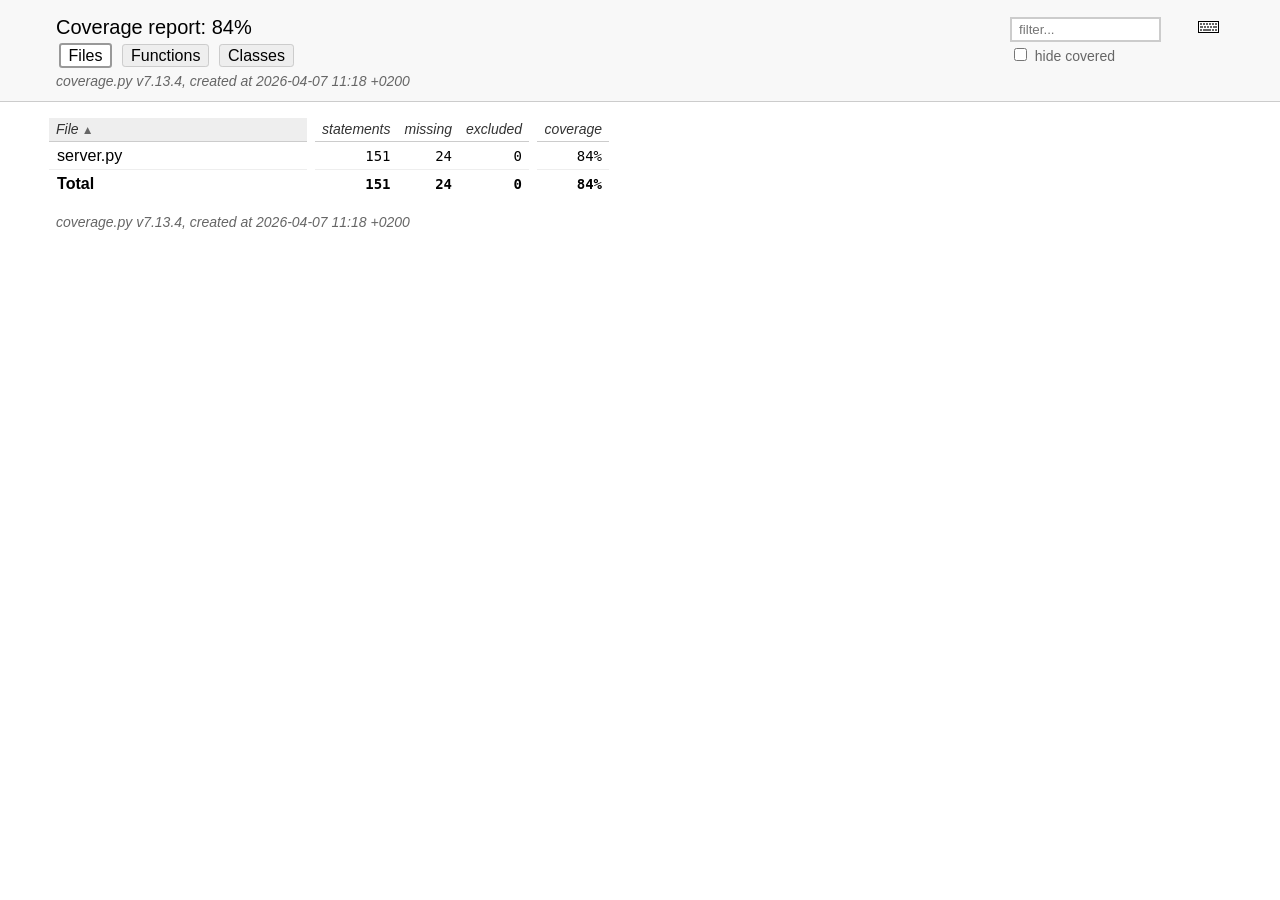
==== cov_html/index.html @ edddcdb3 "File change : add test coverage report" ====
<!DOCTYPE html>
<html lang="en">
<head>
    <meta http-equiv="Content-Type" content="text/html; charset=utf-8">
    <title>Coverage report</title>
    <link rel="icon" sizes="32x32" href="favicon_32_cb_c827f16f.png">
    <link rel="stylesheet" href="style_cb_5c747636.css" type="text/css">
    <script src="coverage_html_cb_188fc9a4.js" defer></script>
</head>
<body class="indexfile">
<header>
    <div class="content">
        <h1>Coverage report:
            <span class="pc_cov">84%</span>
        </h1>
        <aside id="help_panel_wrapper">
            <input id="help_panel_state" type="checkbox">
            <label for="help_panel_state">
                <img id="keyboard_icon" src="keybd_closed_cb_900cfef5.png" alt="Show/hide keyboard shortcuts">
            </label>
            <div id="help_panel">
                <p class="legend">Shortcuts on this page</p>
                <div class="keyhelp">
                    <p>
                        <kbd>f</kbd>
                        <kbd>s</kbd>
                        <kbd>m</kbd>
                        <kbd>x</kbd>
                        <kbd>c</kbd>
                        &nbsp; change column sorting
                    </p>
                    <p>
                        <kbd>[</kbd>
                        <kbd>]</kbd>
                        &nbsp; prev/next file
                    </p>
                    <p>
                        <kbd>?</kbd> &nbsp; show/hide this help
                    </p>
                </div>
            </div>
        </aside>
        <form id="filter_container">
            <input id="filter" type="text" value="" placeholder="filter...">
            <div>
                <input id="hide100" type="checkbox" >
                <label for="hide100">hide covered</label>
            </div>
        </form>
        <h2>
                <a class="button current">Files</a>
                <a class="button" href="function_index.html">Functions</a>
                <a class="button" href="class_index.html">Classes</a>
        </h2>
        <p class="text">
            <a class="nav" href="https://coverage.readthedocs.io/en/7.13.4">coverage.py v7.13.4</a>,
            created at 2026-04-07 11:18 +0200
        </p>
    </div>
</header>
<main id="index">
    <table class="index" data-sortable>
        <thead>
            <tr class="tablehead" title="Click to sort">
                <th id="file" class="name" aria-sort="none" data-shortcut="f">File<span class="arrows"></span></th>
                <th class="spacer">&nbsp;</th>
                <th id="statements" aria-sort="none" data-default-sort-order="descending" data-shortcut="s">statements<span class="arrows"></span></th>
                <th id="missing" aria-sort="none" data-default-sort-order="descending" data-shortcut="m">missing<span class="arrows"></span></th>
                <th id="excluded" aria-sort="none" data-default-sort-order="descending" data-shortcut="x">excluded<span class="arrows"></span></th>
                <th class="spacer">&nbsp;</th>
                <th id="coverage" aria-sort="none" data-shortcut="c">coverage<span class="arrows"></span></th>
            </tr>
        </thead>
        <tbody>
            <tr class="region">
                <td class="name"><a href="server_py.html">server.py</a></td>
                <td class="spacer">&nbsp;</td>
                <td>151</td>
                <td>24</td>
                <td>0</td>
                <td class="spacer">&nbsp;</td>
                <td data-ratio="127 151">84%</td>
            </tr>
        </tbody>
        <tfoot>
            <tr class="total">
                <td class="name">Total</td>
                <td class="spacer">&nbsp;</td>
                <td>151</td>
                <td>24</td>
                <td>0</td>
                <td class="spacer">&nbsp;</td>
                <td data-ratio="127 151">84%</td>
            </tr>
        </tfoot>
    </table>
    <p id="no_rows">
        No items found using the specified filter.
    </p>
</main>
<footer>
    <div class="content">
        <p>
            <a class="nav" href="https://coverage.readthedocs.io/en/7.13.4">coverage.py v7.13.4</a>,
            created at 2026-04-07 11:18 +0200
        </p>
    </div>
    <aside class="hidden">
        <a id="prevFileLink" class="nav" href="server_py.html"></a>
        <a id="nextFileLink" class="nav" href="server_py.html"></a>
        <button type="button" class="button_prev_file" data-shortcut="["></button>
        <button type="button" class="button_next_file" data-shortcut="]"></button>
        <button type="button" class="button_show_hide_help" data-shortcut="?"></button>
    </aside>
</footer>
</body>
</html>
---- cov_html/style_cb_5c747636.css ----
@charset "UTF-8";
/* Licensed under the Apache License: http://www.apache.org/licenses/LICENSE-2.0 */
/* For details: https://github.com/coveragepy/coveragepy/blob/main/NOTICE.txt */
/* Don't edit this .css file. Edit the .scss file instead! */
html, body, h1, h2, h3, p, table, td, th { margin: 0; padding: 0; border: 0; font-weight: inherit; font-style: inherit; font-size: 100%; font-family: inherit; vertical-align: baseline; }

body { font-family: -apple-system, BlinkMacSystemFont, "Segoe UI", Roboto, Ubuntu, Cantarell, "Helvetica Neue", sans-serif; font-size: 1em; background: #fff; color: #000; }

@media (prefers-color-scheme: dark) { body { background: #1e1e1e; } }

@media (prefers-color-scheme: dark) { body { color: #eee; } }

html > body { font-size: 16px; }

a:active, a:focus { outline: 2px dashed #007acc; }

p { font-size: .875em; line-height: 1.4em; }

table { border-collapse: collapse; }

td { vertical-align: top; }

table tr.hidden { display: none !important; }

p#no_rows { display: none; font-size: 1.15em; font-family: -apple-system, BlinkMacSystemFont, "Segoe UI", Roboto, Ubuntu, Cantarell, "Helvetica Neue", sans-serif; }

a.nav { text-decoration: none; color: inherit; }

a.nav:hover { text-decoration: underline; color: inherit; }

.hidden { display: none; }

header { background: #f8f8f8; width: 100%; z-index: 2; border-bottom: 1px solid #ccc; }

@media (prefers-color-scheme: dark) { header { background: black; } }

@media (prefers-color-scheme: dark) { header { border-color: #333; } }

header .content { padding: 1rem 3.5rem; }

header h2 { margin-top: .5em; font-size: 1em; }

header h2 a.button { font-family: inherit; font-size: inherit; border: 1px solid; border-radius: .2em; background: #eee; color: inherit; text-decoration: none; padding: .1em .5em; margin: 1px calc(.1em + 1px); cursor: pointer; border-color: #ccc; }

@media (prefers-color-scheme: dark) { header h2 a.button { background: #333; } }

@media (prefers-color-scheme: dark) { header h2 a.button { border-color: #444; } }

header h2 a.button.current { border: 2px solid; background: #fff; border-color: #999; cursor: default; }

@media (prefers-color-scheme: dark) { header h2 a.button.current { background: #1e1e1e; } }

@media (prefers-color-scheme: dark) { header h2 a.button.current { border-color: #777; } }

header p.text { margin: .5em 0 -.5em; color: #666; font-style: italic; }

@media (prefers-color-scheme: dark) { header p.text { color: #aaa; } }

header.sticky { position: fixed; left: 0; right: 0; height: 2.5em; }

header.sticky .text { display: none; }

header.sticky h1, header.sticky h2 { font-size: 1em; margin-top: 0; display: inline-block; }

header.sticky .content { padding: 0.5rem 3.5rem; }

header.sticky .content p { font-size: 1em; }

header.sticky ~ #source { padding-top: 6.5em; }

main { position: relative; z-index: 1; }

footer { margin: 1rem 3.5rem; }

footer .content { padding: 0; color: #666; font-style: italic; }

@media (prefers-color-scheme: dark) { footer .content { color: #aaa; } }

#index { margin: 1rem 0 0 3.5rem; }

h1 { font-size: 1.25em; display: inline-block; }

#filter_container { float: right; margin: 0 2em 0 0; line-height: 1.66em; }

#filter_container #filter { width: 10em; padding: 0.2em 0.5em; border: 2px solid #ccc; background: #fff; color: #000; }

@media (prefers-color-scheme: dark) { #filter_container #filter { border-color: #444; } }

@media (prefers-color-scheme: dark) { #filter_container #filter { background: #1e1e1e; } }

@media (prefers-color-scheme: dark) { #filter_container #filter { color: #eee; } }

#filter_container #filter:focus { border-color: #007acc; }

#filter_container :disabled ~ label { color: #ccc; }

@media (prefers-color-scheme: dark) { #filter_container :disabled ~ label { color: #444; } }

#filter_container label { font-size: .875em; color: #666; }

@media (prefers-color-scheme: dark) { #filter_container label { color: #aaa; } }

header button { font-family: inherit; font-size: inherit; border: 1px solid; border-radius: .2em; background: #eee; color: inherit; text-decoration: none; padding: .1em .5em; margin: 1px calc(.1em + 1px); cursor: pointer; border-color: #ccc; }

@media (prefers-color-scheme: dark) { header button { background: #333; } }

@media (prefers-color-scheme: dark) { header button { border-color: #444; } }

header button:active, header button:focus { outline: 2px dashed #007acc; }

header button.run { background: #eeffee; }

@media (prefers-color-scheme: dark) { header button.run { background: #373d29; } }

header button.run.show_run { background: #dfd; border: 2px solid #00dd00; margin: 0 .1em; }

@media (prefers-color-scheme: dark) { header button.run.show_run { background: #373d29; } }

header button.mis { background: #ffeeee; }

@media (prefers-color-scheme: dark) { header button.mis { background: #4b1818; } }

header button.mis.show_mis { background: #fdd; border: 2px solid #ff0000; margin: 0 .1em; }

@media (prefers-color-scheme: dark) { header button.mis.show_mis { background: #4b1818; } }

header button.exc { background: #f7f7f7; }

@media (prefers-color-scheme: dark) { header button.exc { background: #333; } }

header button.exc.show_exc { background: #eee; border: 2px solid #808080; margin: 0 .1em; }

@media (prefers-color-scheme: dark) { header button.exc.show_exc { background: #333; } }

header button.par { background: #ffffd5; }

@media (prefers-color-scheme: dark) { header button.par { background: #650; } }

header button.par.show_par { background: #ffa; border: 2px solid #bbbb00; margin: 0 .1em; }

@media (prefers-color-scheme: dark) { header button.par.show_par { background: #650; } }

#help_panel, #source p .annotate.long { display: none; position: absolute; z-index: 999; background: #ffffcc; border: 1px solid #888; border-radius: .2em; color: #333; padding: .25em .5em; }

#source p .annotate.long { white-space: normal; float: right; top: 1.75em; right: 1em; height: auto; }

#help_panel_wrapper { float: right; position: relative; }

#keyboard_icon { margin: 5px; }

#help_panel_state { display: none; }

#help_panel { top: 25px; right: 0; padding: .75em; border: 1px solid #883; color: #333; }

#help_panel .keyhelp p { margin-top: .75em; }

#help_panel .legend { font-style: italic; margin-bottom: 1em; }

.indexfile #help_panel { width: 25em; }

.pyfile #help_panel { width: 18em; }

#help_panel_state:checked ~ #help_panel { display: block; }

kbd { border: 1px solid black; border-color: #888 #333 #333 #888; padding: .1em .35em; font-family: SFMono-Regular, Menlo, Monaco, Consolas, monospace; font-weight: bold; background: #eee; border-radius: 3px; }

#source { padding: 1em 0 1em 3.5rem; font-family: SFMono-Regular, Menlo, Monaco, Consolas, monospace; }

#source p { position: relative; white-space: pre; }

#source p * { box-sizing: border-box; }

#source p .n { float: left; text-align: right; width: 3.5rem; box-sizing: border-box; margin-left: -3.5rem; padding-right: 1em; color: #999; user-select: none; }

@media (prefers-color-scheme: dark) { #source p .n { color: #777; } }

#source p .n.highlight { background: #ffdd00; }

#source p .n a { scroll-margin-top: 6em; text-decoration: none; color: #999; }

@media (prefers-color-scheme: dark) { #source p .n a { color: #777; } }

#source p .n a:hover { text-decoration: underline; color: #999; }

@media (prefers-color-scheme: dark) { #source p .n a:hover { color: #777; } }

#source p .t { display: inline-block; width: 100%; box-sizing: border-box; margin-left: -.5em; padding-left: 0.3em; border-left: 0.2em solid #fff; }

@media (prefers-color-scheme: dark) { #source p .t { border-color: #1e1e1e; } }

#source p .t:hover { background: #f2f2f2; }

@media (prefers-color-scheme: dark) { #source p .t:hover { background: #282828; } }

#source p .t:hover ~ .r .annotate.long { display: block; }

#source p .t .com { color: #008000; font-style: italic; line-height: 1px; }

@media (prefers-color-scheme: dark) { #source p .t .com { color: #6a9955; } }

#source p .t .key { font-weight: bold; line-height: 1px; }

#source p .t .str, #source p .t .fst { color: #0451a5; }

@media (prefers-color-scheme: dark) { #source p .t .str, #source p .t .fst { color: #9cdcfe; } }

#source p.mis .t { border-left: 0.2em solid #ff0000; }

#source p.mis.show_mis .t { background: #fdd; }

@media (prefers-color-scheme: dark) { #source p.mis.show_mis .t { background: #4b1818; } }

#source p.mis.show_mis .t:hover { background: #f2d2d2; }

@media (prefers-color-scheme: dark) { #source p.mis.show_mis .t:hover { background: #532323; } }

#source p.mis.mis2 .t { border-left: 0.2em dotted #ff0000; }

#source p.mis.mis2.show_mis .t { background: #ffeeee; }

@media (prefers-color-scheme: dark) { #source p.mis.mis2.show_mis .t { background: #351b1b; } }

#source p.mis.mis2.show_mis .t:hover { background: #f2d2d2; }

@media (prefers-color-scheme: dark) { #source p.mis.mis2.show_mis .t:hover { background: #532323; } }

#source p.run .t { border-left: 0.2em solid #00dd00; }

#source p.run.show_run .t { background: #dfd; }

@media (prefers-color-scheme: dark) { #source p.run.show_run .t { background: #373d29; } }

#source p.run.show_run .t:hover { background: #d2f2d2; }

@media (prefers-color-scheme: dark) { #source p.run.show_run .t:hover { background: #404633; } }

#source p.run.run2 .t { border-left: 0.2em dotted #00dd00; }

#source p.run.run2.show_run .t { background: #eeffee; }

@media (prefers-color-scheme: dark) { #source p.run.run2.show_run .t { background: #2b2e24; } }

#source p.run.run2.show_run .t:hover { background: #d2f2d2; }

@media (prefers-color-scheme: dark) { #source p.run.run2.show_run .t:hover { background: #404633; } }

#source p.exc .t { border-left: 0.2em solid #808080; }

#source p.exc.show_exc .t { background: #eee; }

@media (prefers-color-scheme: dark) { #source p.exc.show_exc .t { background: #333; } }

#source p.exc.show_exc .t:hover { background: #e2e2e2; }

@media (prefers-color-scheme: dark) { #source p.exc.show_exc .t:hover { background: #3c3c3c; } }

#source p.exc.exc2 .t { border-left: 0.2em dotted #808080; }

#source p.exc.exc2.show_exc .t { background: #f7f7f7; }

@media (prefers-color-scheme: dark) { #source p.exc.exc2.show_exc .t { background: #292929; } }

#source p.exc.exc2.show_exc .t:hover { background: #e2e2e2; }

@media (prefers-color-scheme: dark) { #source p.exc.exc2.show_exc .t:hover { background: #3c3c3c; } }

#source p.par .t { border-left: 0.2em solid #bbbb00; }

#source p.par.show_par .t { background: #ffa; }

@media (prefers-color-scheme: dark) { #source p.par.show_par .t { background: #650; } }

#source p.par.show_par .t:hover { background: #f2f2a2; }

@media (prefers-color-scheme: dark) { #source p.par.show_par .t:hover { background: #6d5d0c; } }

#source p.par.par2 .t { border-left: 0.2em dotted #bbbb00; }

#source p.par.par2.show_par .t { background: #ffffd5; }

@media (prefers-color-scheme: dark) { #source p.par.par2.show_par .t { background: #423a0f; } }

#source p.par.par2.show_par .t:hover { background: #f2f2a2; }

@media (prefers-color-scheme: dark) { #source p.par.par2.show_par .t:hover { background: #6d5d0c; } }

#source p .r { position: absolute; top: 0; right: 2.5em; font-family: -apple-system, BlinkMacSystemFont, "Segoe UI", Roboto, Ubuntu, Cantarell, "Helvetica Neue", sans-serif; }

#source p .annotate { font-family: -apple-system, BlinkMacSystemFont, "Segoe UI", Roboto, Ubuntu, Cantarell, "Helvetica Neue", sans-serif; color: #666; padding-right: .5em; }

@media (prefers-color-scheme: dark) { #source p .annotate { color: #ddd; } }

#source p .annotate.short:hover ~ .long { display: block; }

#source p .annotate.long { width: 30em; right: 2.5em; }

#source p input { display: none; }

#source p input ~ .r label.ctx { cursor: pointer; border-radius: .25em; }

#source p input ~ .r label.ctx::before { content: "▶ "; }

#source p input ~ .r label.ctx:hover { background: #e8f4ff; color: #666; }

@media (prefers-color-scheme: dark) { #source p input ~ .r label.ctx:hover { background: #0f3a42; } }

@media (prefers-color-scheme: dark) { #source p input ~ .r label.ctx:hover { color: #aaa; } }

#source p input:checked ~ .r label.ctx { background: #d0e8ff; color: #666; border-radius: .75em .75em 0 0; padding: 0 .5em; margin: -.25em 0; }

@media (prefers-color-scheme: dark) { #source p input:checked ~ .r label.ctx { background: #056; } }

@media (prefers-color-scheme: dark) { #source p input:checked ~ .r label.ctx { color: #aaa; } }

#source p input:checked ~ .r label.ctx::before { content: "▼ "; }

#source p input:checked ~ .ctxs { padding: .25em .5em; overflow-y: scroll; max-height: 10.5em; }

#source p label.ctx { color: #999; display: inline-block; padding: 0 .5em; font-size: .8333em; }

@media (prefers-color-scheme: dark) { #source p label.ctx { color: #777; } }

#source p .ctxs { display: block; max-height: 0; overflow-y: hidden; transition: all .2s; padding: 0 .5em; font-family: -apple-system, BlinkMacSystemFont, "Segoe UI", Roboto, Ubuntu, Cantarell, "Helvetica Neue", sans-serif; white-space: nowrap; background: #d0e8ff; border-radius: .25em; margin-right: 1.75em; text-align: right; }

@media (prefers-color-scheme: dark) { #source p .ctxs { background: #056; } }

#index { font-family: SFMono-Regular, Menlo, Monaco, Consolas, monospace; font-size: 0.875em; }

#index table.index { margin-left: -.5em; }

#index td, #index th { text-align: right; vertical-align: baseline; padding: .25em .5em; border-bottom: 1px solid #eee; }

@media (prefers-color-scheme: dark) { #index td, #index th { border-color: #333; } }

#index td.name, #index th.name { text-align: left; width: auto; font-family: -apple-system, BlinkMacSystemFont, "Segoe UI", Roboto, Ubuntu, Cantarell, "Helvetica Neue", sans-serif; min-width: 15em; }

#index td.left, #index th.left { text-align: left; }

#index td.spacer, #index th.spacer { border: none; padding: 0; }

#index td.spacer:hover, #index th.spacer:hover { background: inherit; }

#index th { font-family: -apple-system, BlinkMacSystemFont, "Segoe UI", Roboto, Ubuntu, Cantarell, "Helvetica Neue", sans-serif; font-style: italic; color: #333; border-color: #ccc; cursor: pointer; }

@media (prefers-color-scheme: dark) { #index th { color: #ddd; } }

@media (prefers-color-scheme: dark) { #index th { border-color: #444; } }

#index th:hover { background: #eee; }

@media (prefers-color-scheme: dark) { #index th:hover { background: #333; } }

#index th .arrows { color: #666; font-size: 85%; font-family: sans-serif; font-style: normal; pointer-events: none; }

#index th[aria-sort="ascending"], #index th[aria-sort="descending"] { white-space: nowrap; background: #eee; padding-left: .5em; }

@media (prefers-color-scheme: dark) { #index th[aria-sort="ascending"], #index th[aria-sort="descending"] { background: #333; } }

#index th[aria-sort="ascending"] .arrows::after { content: " ▲"; }

#index th[aria-sort="descending"] .arrows::after { content: " ▼"; }

#index tr.grouphead th { cursor: default; font-style: normal; border-color: #999; }

@media (prefers-color-scheme: dark) { #index tr.grouphead th { border-color: #777; } }

#index td.name { font-size: 1.15em; }

#index td.name a { text-decoration: none; color: inherit; }

#index td.name .no-noun { font-style: italic; }

#index tr.total td, #index tr.total_dynamic td { font-weight: bold; border-bottom: none; }

#index tr.region:hover { background: #eee; }

@media (prefers-color-scheme: dark) { #index tr.region:hover { background: #333; } }

#index tr.region:hover td.name { text-decoration: underline; color: inherit; }

#scroll_marker { position: fixed; z-index: 3; right: 0; top: 0; width: 16px; height: 100%; background: #fff; border-left: 1px solid #eee; will-change: transform; }

@media (prefers-color-scheme: dark) { #scroll_marker { background: #1e1e1e; } }

@media (prefers-color-scheme: dark) { #scroll_marker { border-color: #333; } }

#scroll_marker .marker { background: #ccc; position: absolute; min-height: 3px; width: 100%; }

@media (prefers-color-scheme: dark) { #scroll_marker .marker { background: #444; } }
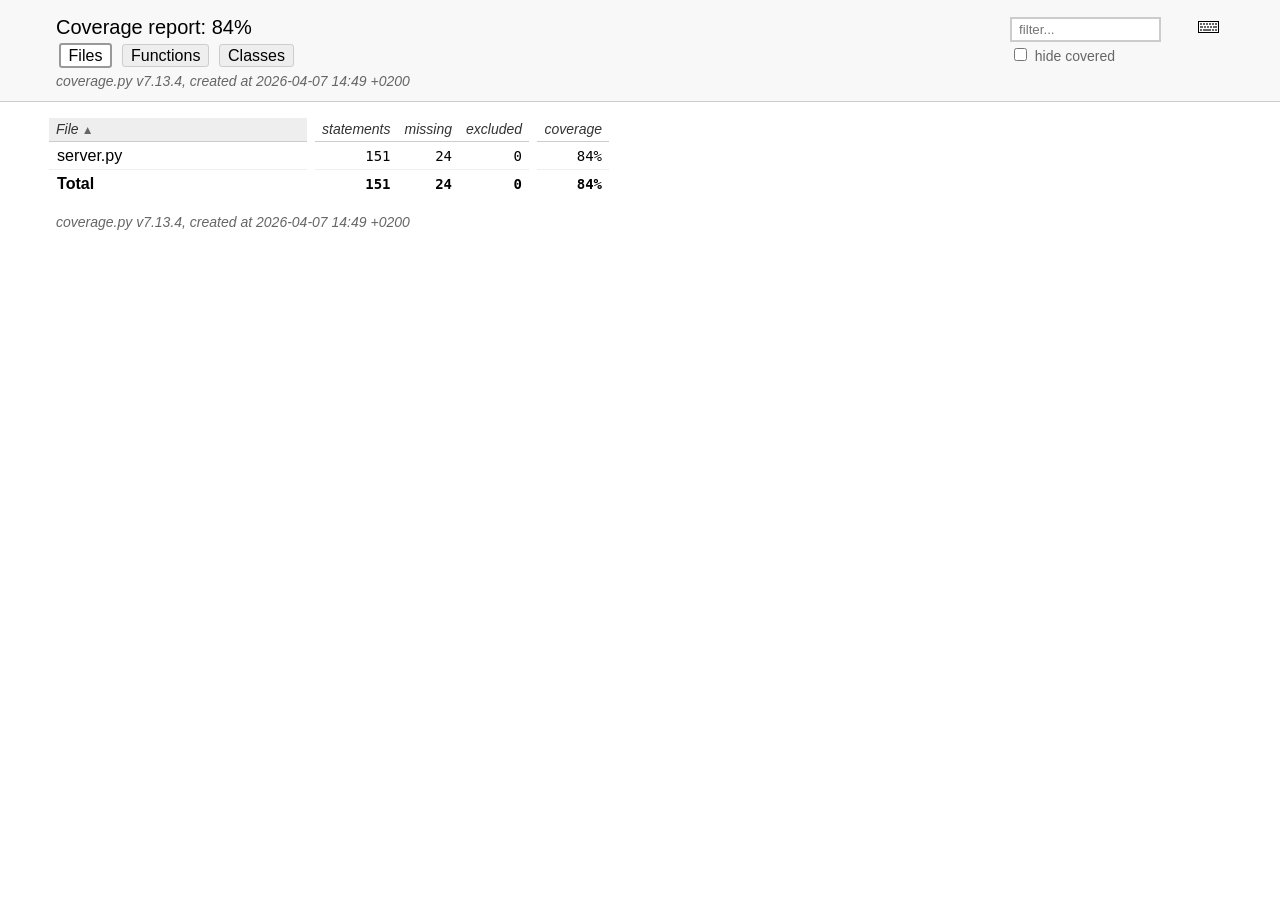
==== commit 3bb16335: "File change : add test coverage report" ====
--- a/cov_html/index.html
+++ b/cov_html/index.html
@@ -54,7 +54,7 @@
         </h2>
         <p class="text">
             <a class="nav" href="https://coverage.readthedocs.io/en/7.13.4">coverage.py v7.13.4</a>,
-            created at 2026-04-07 11:18 +0200
+            created at 2026-04-07 14:49 +0200
         </p>
     </div>
 </header>
@@ -102,7 +102,7 @@
     <div class="content">
         <p>
             <a class="nav" href="https://coverage.readthedocs.io/en/7.13.4">coverage.py v7.13.4</a>,
-            created at 2026-04-07 11:18 +0200
+            created at 2026-04-07 14:49 +0200
         </p>
     </div>
     <aside class="hidden">
